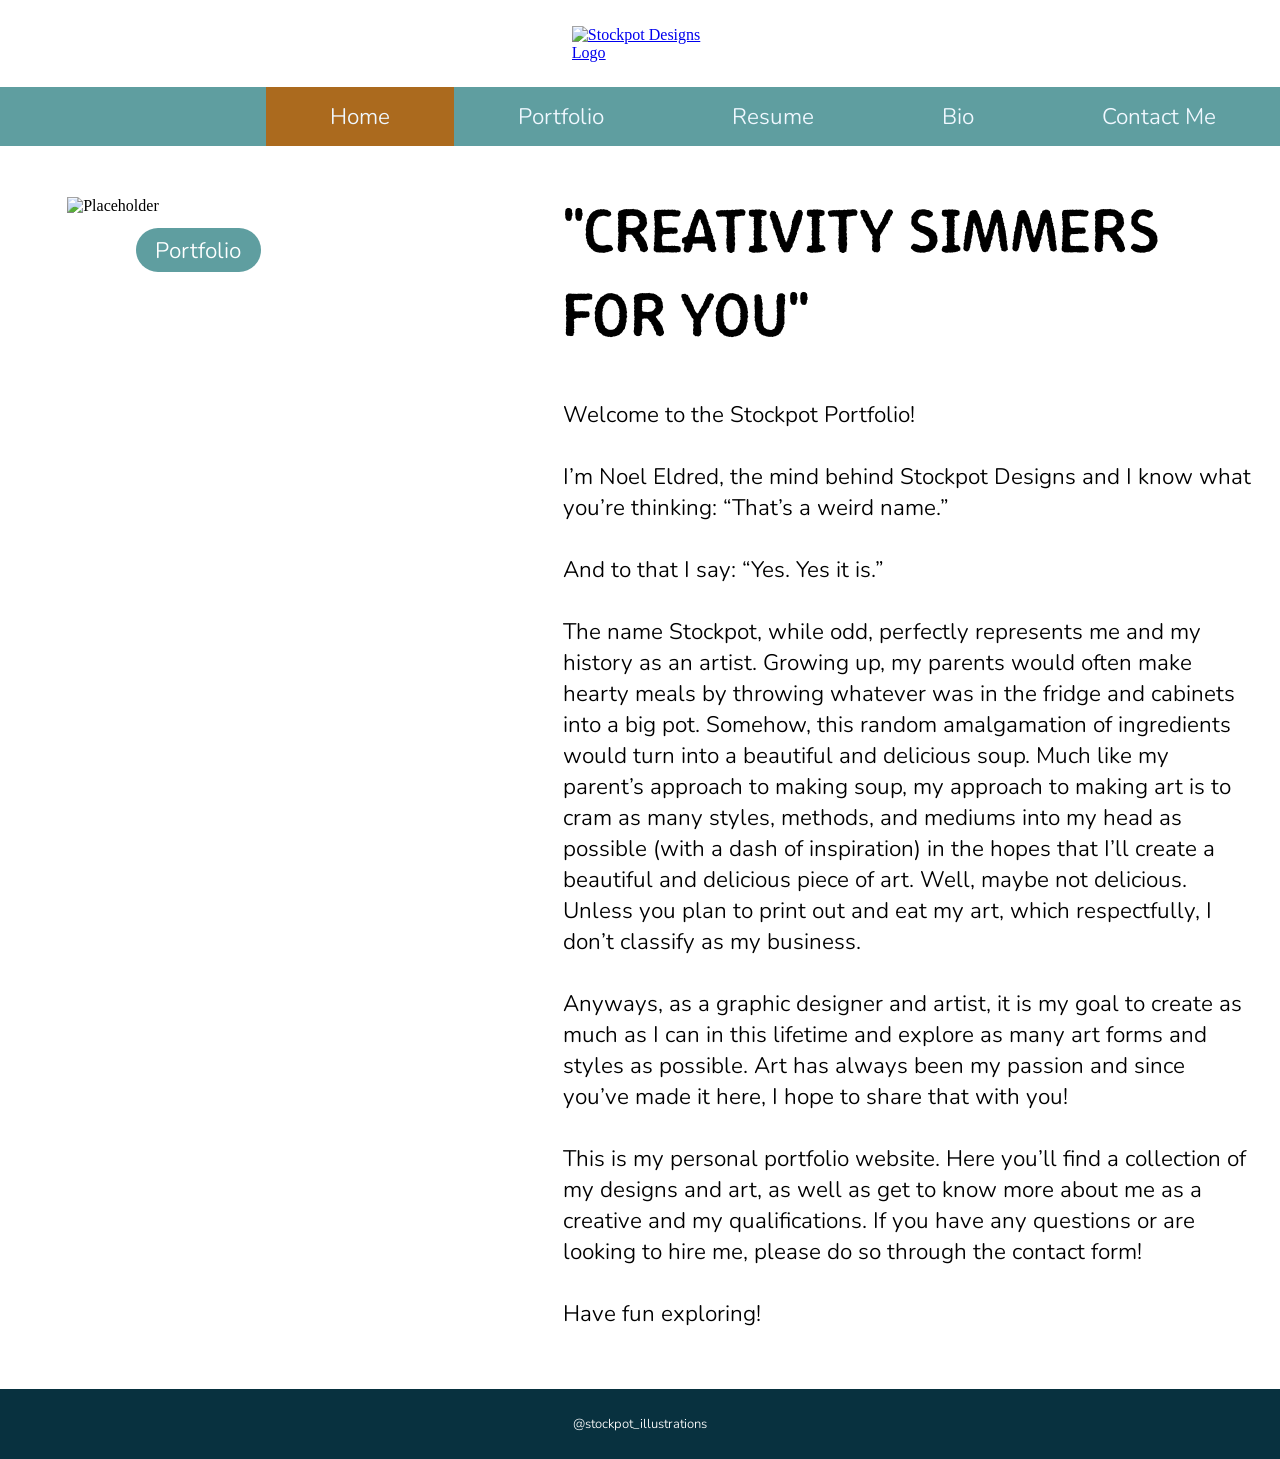
==== index.html @ 68466815 "Add files via upload" ====
<!DOCTYPE html>
<html lang="en">
    <head>
        <meta charset="UTF-8" />
        <title>Homepage</title>
        <link rel="stylesheet" href="styles.css">
        <link rel="preconnect" href="https://fonts.googleapis.com">
<link rel="preconnect" href="https://fonts.gstatic.com" crossorigin>
<link href="https://fonts.googleapis.com/css2?family=Nunito:ital,wght@0,200..1000;1,200..1000&family=Winky+Rough:ital,wght@0,300..900;1,300..900&display=swap" rel="stylesheet">
    </head>
    <body>
        <div class="logo">
            <header><a href="index.html"><img src="Stockpot%20Designs%20Logo-21.png" alt="Stockpot Designs Logo"></a></header></div>
        <nav>
              <ul class="nav">
            <li class="#"> <a href="Contactpage.html">Contact Me</a></li>
            <li class="#"> <a href="Aboutpage.html">Bio</a></li>
            <li class="#"> <a href="Aboutpage.html">Resume</a></li>
            <li class="#"> <a href="#">Portfolio</a></li>
            <li class="active"> <a href="index.html">Home</a></li>
        </ul> 
        </nav>
        <div class="section">
        <h1>"CREATIVITY
        SIMMERS
        FOR YOU"
        </h1>
        <p>
            Welcome to the Stockpot Portfolio!<br>
            <br>
            I’m Noel Eldred, the mind behind Stockpot Designs and I know what you’re thinking: “That’s a weird name.”<br>
            <br>
            And to that I say: “Yes. Yes it is.”<br>
            <br>
            The name Stockpot, while odd, perfectly represents me and my history as an artist. Growing up, my parents would often make hearty meals by throwing whatever was in the fridge and cabinets into a big pot. Somehow, this random amalgamation of ingredients would turn into a beautiful and delicious soup. Much like my parent’s approach to making soup, my approach to making art is to cram as many styles, methods, and mediums into my head as possible (with a dash of inspiration) in the hopes that I’ll create a beautiful and delicious piece of art. Well, maybe not delicious. Unless you plan to print out and eat my art, which respectfully, I don’t classify as my business.<br>
            <br>
            Anyways, as a graphic designer and artist, it is my goal to create as much as I can in this lifetime and explore as many art forms and styles as possible. Art has always been my passion and since you’ve made it here, I hope to share that with you!<br>
            <br>
            This is my personal portfolio website. Here you’ll find a collection of my designs and art, as well as get to know more about me as a creative and my qualifications. If you have any questions or are looking to hire me, please do so through the contact form!<br>
            <br>
            Have fun exploring!
            
            </p></div>
        <div class="aside">
        <img src="Placeholder.jpg" alt="Placeholder">
        <button class="button">Portfolio</button>
        </div>
        <footer>@stockpot_illustrations</footer>
    </body>
</html>
---- styles.css ----
body {
    margin: 0;
    padding: 0;
    
}
p {
    font-family: "Nunito", sans-serif;
  font-optical-sizing: auto;
  font-weight: 350;
  font-style: normal;
    font-size: 2.5vh;
    }
input, textarea {
    font-family: "Nunito", sans-serif;
  font-optical-sizing: auto;
  font-weight: 350;
  font-style: normal;
    font-size: 2.5vh;
}
ul li { 
   font-family: "Nunito", sans-serif;
  font-optical-sizing: auto;
  font-weight: 350;
  font-style: normal;
    font-size: 2.5vh;
 }

h1 {
    
    font-family: "Winky Rough", sans-serif;
    font-size: 7vh;
  font-optical-sizing: auto;
  font-weight: 500;
  font-style: normal;
}
.section{
    
    float:right;
    margin: 0 2%;
    padding-top: 0%;
    padding-bottom:3%;
    max-width: 54%;
    min-width:34%;
}
.aside{
    float:left;
    Margin-top:4%;
    margin-left: 3%;
    margin-right:3%;
    padding-bottom:3%;
    max-width: 35%;
    min-width:25%;
   
}
@media screen and (max-width: 900px) {
    .section{float:none;max-width:80%;align-content: center;margin:auto; padding:auto;} 
  .aside {float: none; max-width:80%;align-content: center;margin:auto; padding:auto;}
}
img{
    width: 82%;
    height:100%;
    object-fit: contain;
    display: block;
  margin-left: auto;
  margin-right: auto;
}
.button{
    padding:2%;
    padding-left: 6%;
    padding-right: 6%;
    border-radius: 40px;
    border-style: none;
    font-family: "Nunito", sans-serif;
  font-optical-sizing: auto;
  font-weight: 350;
  font-style: normal;
    font-size: 2.5vh;
    background-color: cadetblue;
    margin-top: 4%;
    display: block;
  margin-left: auto;
  margin-right: auto;
     color:white;
}
.button:hover{
    transform: scale(1.1);
                background-color: #975b3e;
                transition: all 0.4s;
}
    

h2 { 
font-family: "Winky Rough", sans-serif;
  font-optical-sizing: auto;
  font-weight: 500;
  font-style: normal;
}

h3 { 
font-family: "Winky Rough", sans-serif;
  font-optical-sizing: auto;
  font-weight: 500;
  font-style: normal;
}
header {
    margin:2%;
    
}
.logo{
    display: grid;
    place-items: center;
    
}
ul.nav {
    list-style-type: none;
    margin:0;
    padding:0;
    overflow:hidden;
    background-color: cadetblue;
}
ul.nav li {
    
    float: right;}

ul.nav li a {
    display: block;
    color: aliceblue;
    text-align: center;
    padding: 14px 64px;
    text-decoration: none;
}

ul.nav li a:hover:not(.active) {background-color: #606094}
.active {background-color: #ab6a1e}

@media screen and (max-width: 600px) {
  ul.nav li.right, 
  ul.nav li {float: none;}
}
footer{
    
    width:100%;
    clear: both;
    margin-top: 5%;
                padding-bottom: 2%;
                padding-top: 2%;
                text-align-last: center;
                background-color: #08313f;
                color: white;
               font-family: "Nunito", sans-serif;
  font-optical-sizing: auto;
  font-weight: 350;
  font-style: normal;
                font-size: small
            }
@media screen and (max-width: 600px) {
    footer{padding-bottom:5%; Padding-top:5%;}
  
}

.form{
                display: flex;
                flex-direction: column;
                gap: 10px;
                border: 1px transparent;
                max-width: 900px;
                border-radius: 2em;
                margin-top: 100px;
                margin-left:auto;
                margin-right:auto;
                margin-bottom: auto;
                
                background-color: cadetblue;
            }
@media screen and (max-width: 950px) {
    .form{
        margin-bottom: 15%;
        margin-left:3%;
        margin-right:3%;
    }
}
            input, textarea{
                font-size:large;
                margin: 1px 40px;
                border-radius: 10px;
                border-style: hidden;
                padding: 1%;
            }
            .buttonform{
                margin-bottom: 5%;
    padding:2%;
    padding-left: 6%;
    padding-right: 6%;
    border-radius: 40px;
    border-style: none;
    font-family: "Nunito", sans-serif;
  font-optical-sizing: auto;
  font-weight: 350;
  font-style: normal;
    font-size: 2.5vh;
    background-color: #ddaa92;
    margin-top: 4%;
    display: block;
  margin-left: auto;
  margin-right: auto;
    color:white;
}
.buttonform:hover{
    transform: scale(1.1);
                background-color: #975b3e;
                transition: all 0.4s;
}
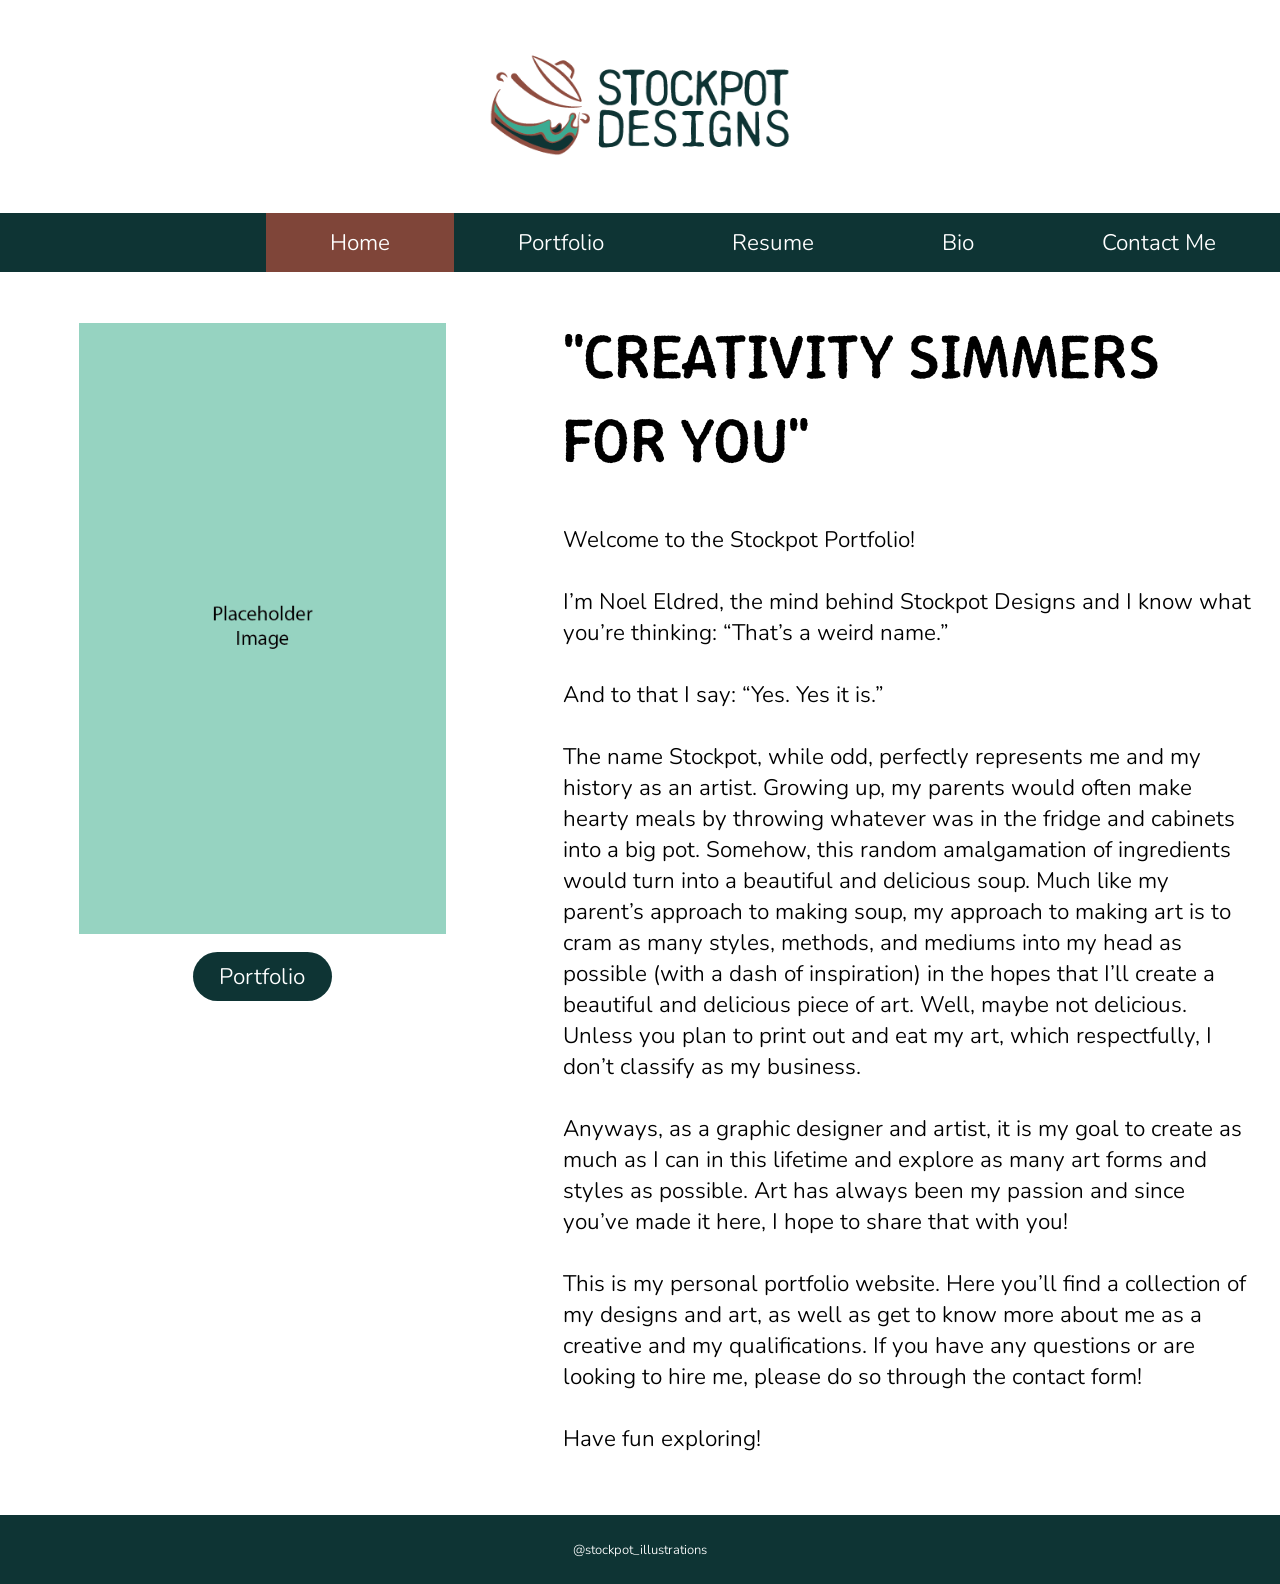
==== commit f4a4f089: "3-26 index.html" ====
--- a/index.html
+++ b/index.html
@@ -15,7 +15,7 @@
               <ul class="nav">
             <li class="#"> <a href="Contactpage.html">Contact Me</a></li>
             <li class="#"> <a href="Aboutpage.html">Bio</a></li>
-            <li class="#"> <a href="Aboutpage.html">Resume</a></li>
+            <li class="#"> <a href="#">Resume</a></li>
             <li class="#"> <a href="#">Portfolio</a></li>
             <li class="active"> <a href="index.html">Home</a></li>
         </ul> 
--- a/styles.css
+++ b/styles.css
@@ -75,7 +75,7 @@
   font-weight: 350;
   font-style: normal;
     font-size: 2.5vh;
-    background-color: cadetblue;
+    background-color: #0E3434;
     margin-top: 4%;
     display: block;
   margin-left: auto;
@@ -84,7 +84,7 @@
 }
 .button:hover{
     transform: scale(1.1);
-                background-color: #975b3e;
+                background-color: #7F4539;
                 transition: all 0.4s;
 }
     
@@ -116,7 +116,7 @@
     margin:0;
     padding:0;
     overflow:hidden;
-    background-color: cadetblue;
+    background-color: #0E3434;
 }
 ul.nav li {
     
@@ -124,14 +124,14 @@
 
 ul.nav li a {
     display: block;
-    color: aliceblue;
+    color: white;
     text-align: center;
     padding: 14px 64px;
     text-decoration: none;
 }
 
-ul.nav li a:hover:not(.active) {background-color: #606094}
-.active {background-color: #ab6a1e}
+ul.nav li a:hover:not(.active) {background-color: #185D5D}
+.active {background-color: #7F4539}
 
 @media screen and (max-width: 600px) {
   ul.nav li.right, 
@@ -145,7 +145,7 @@
                 padding-bottom: 2%;
                 padding-top: 2%;
                 text-align-last: center;
-                background-color: #08313f;
+                background-color: #0E3434;
                 color: white;
                font-family: "Nunito", sans-serif;
   font-optical-sizing: auto;
@@ -209,4 +209,4 @@
     transform: scale(1.1);
                 background-color: #975b3e;
                 transition: all 0.4s;
-}+}
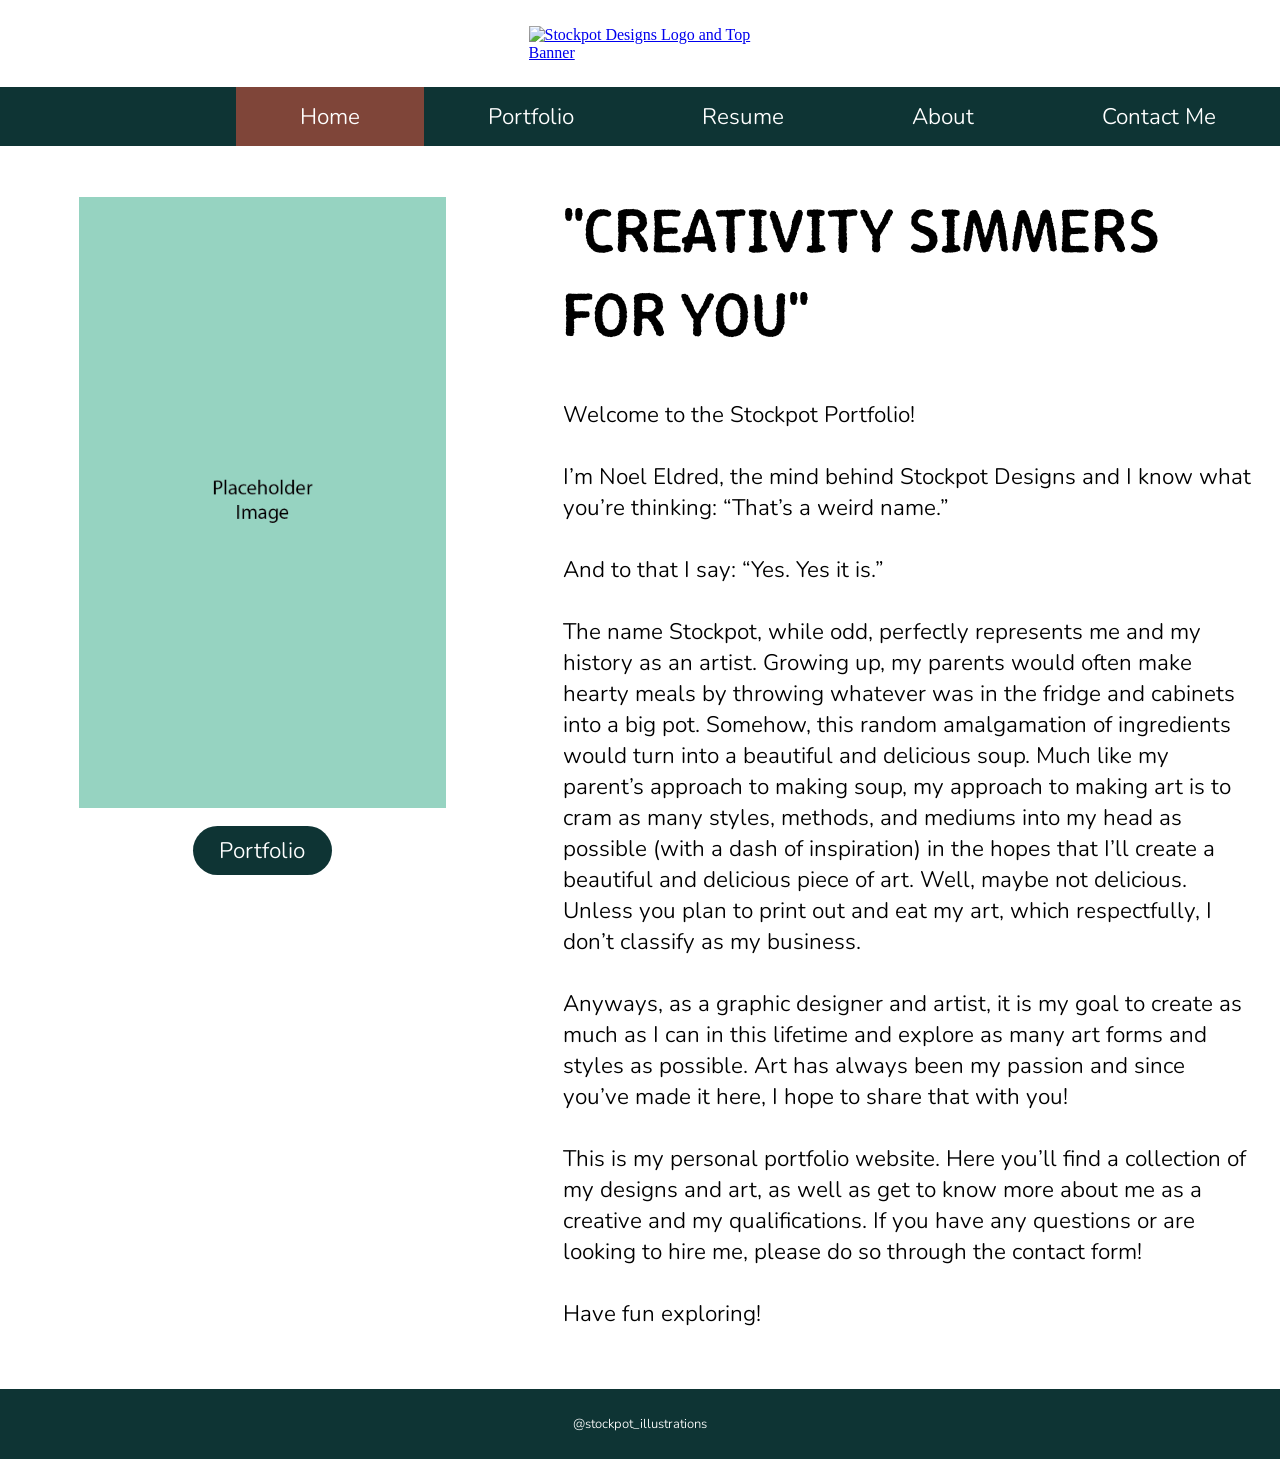
==== commit 74dbb0ff: "4-19 index.html" ====
--- a/index.html
+++ b/index.html
@@ -10,11 +10,11 @@
     </head>
     <body>
         <div class="logo">
-            <header><a href="index.html"><img src="Stockpot%20Designs%20Logo-21.png" alt="Stockpot Designs Logo"></a></header></div>
+            <header><a href="index.html"><img src="Stockpot Web Banner.png" alt="Stockpot Designs Logo and Top Banner"></a></header></div>
         <nav>
               <ul class="nav">
             <li class="#"> <a href="Contactpage.html">Contact Me</a></li>
-            <li class="#"> <a href="Aboutpage.html">Bio</a></li>
+            <li class="#"> <a href="Aboutpage.html">About</a></li>
             <li class="#"> <a href="#">Resume</a></li>
             <li class="#"> <a href="#">Portfolio</a></li>
             <li class="active"> <a href="index.html">Home</a></li>
--- a/styles.css
+++ b/styles.css
@@ -170,7 +170,7 @@
                 margin-right:auto;
                 margin-bottom: auto;
                 
-                background-color: cadetblue;
+                background-color: #185D5D;
             }
 @media screen and (max-width: 950px) {
     .form{
@@ -178,6 +178,16 @@
         margin-left:3%;
         margin-right:3%;
     }
+}
+label{
+     font-family: "Nunito", sans-serif;
+  font-optical-sizing: auto;
+  font-weight: 550;
+  font-style: normal;
+    font-size: 2vh;
+    color: white;
+    text-align: center;
+    
 }
             input, textarea{
                 font-size:large;
@@ -198,15 +208,15 @@
   font-weight: 350;
   font-style: normal;
     font-size: 2.5vh;
-    background-color: #ddaa92;
+    background-color: white;
     margin-top: 4%;
     display: block;
   margin-left: auto;
   margin-right: auto;
-    color:white;
+    color:#0E3434;
 }
 .buttonform:hover{
     transform: scale(1.1);
-                background-color: #975b3e;
+                background-color: #efbdb1;
                 transition: all 0.4s;
 }
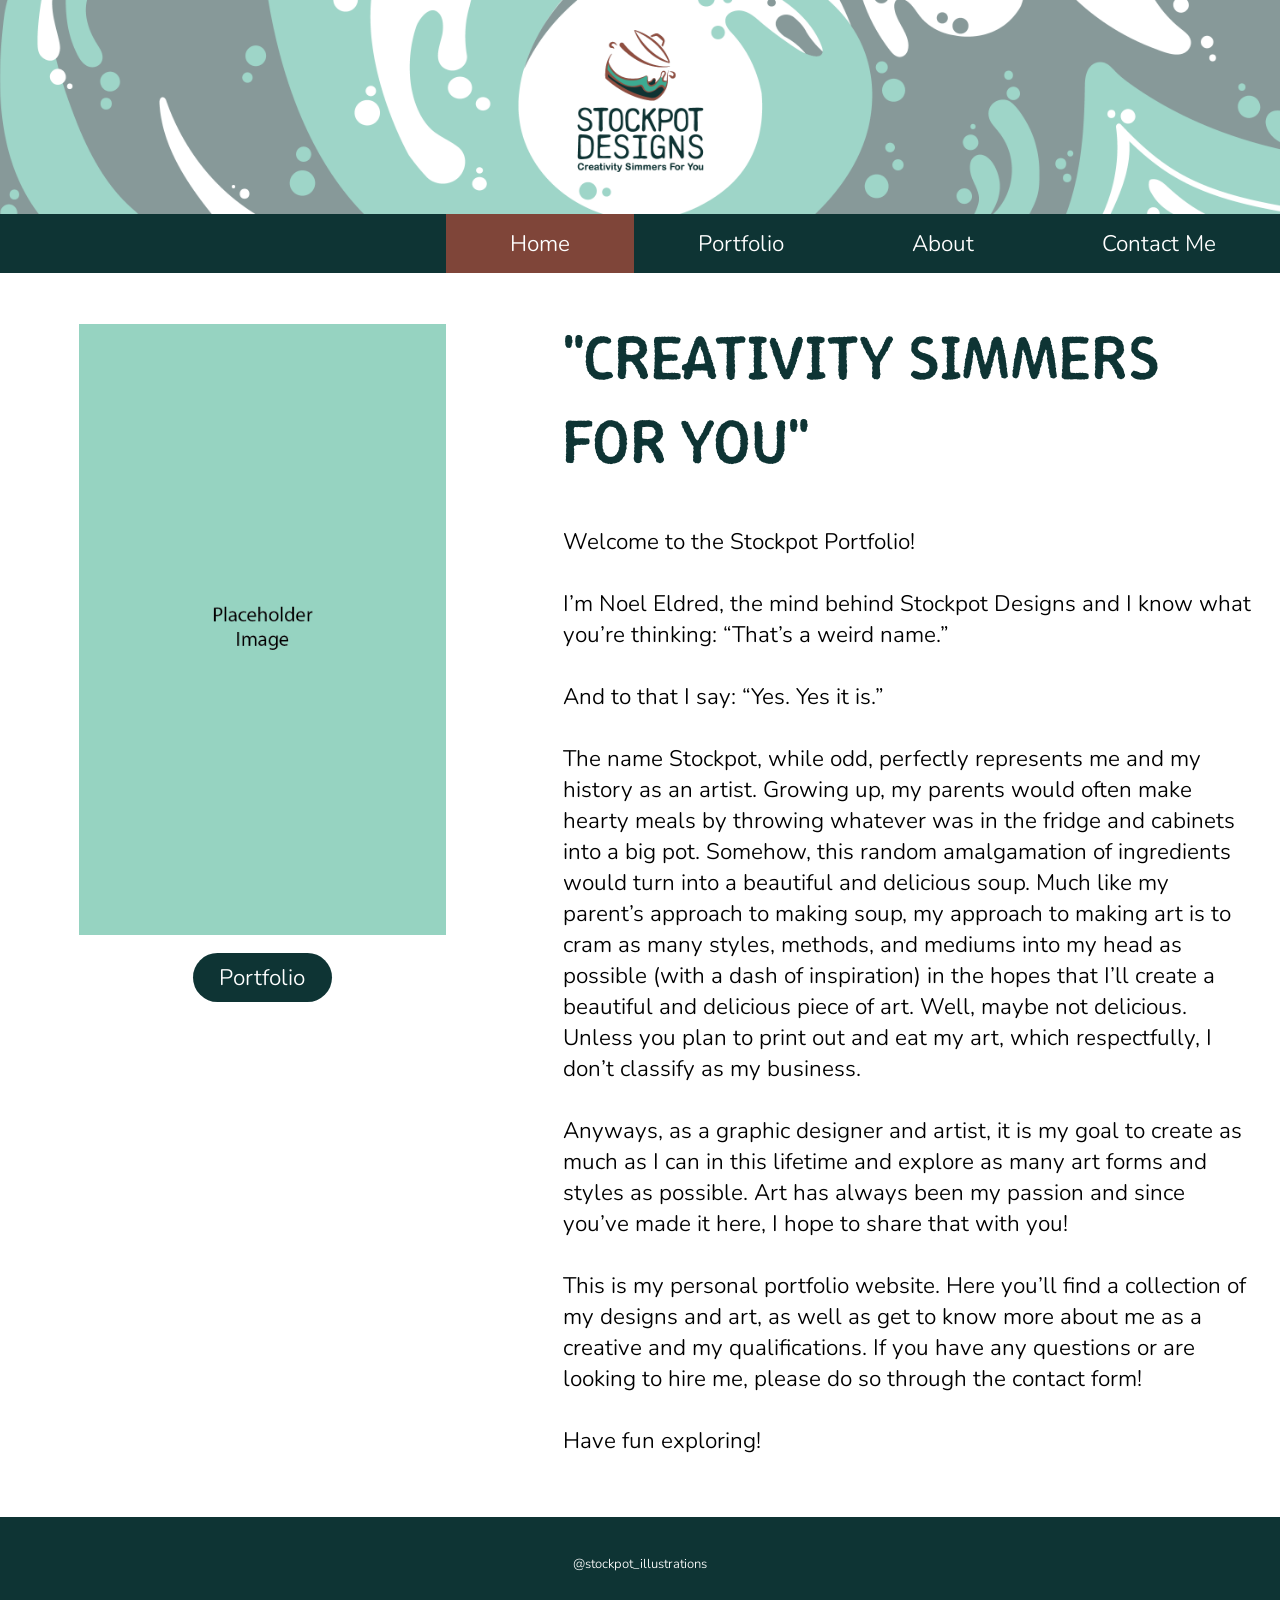
==== commit 8df8cdac: "4-23 index.html" ====
--- a/index.html
+++ b/index.html
@@ -15,8 +15,13 @@
               <ul class="nav">
             <li class="#"> <a href="Contactpage.html">Contact Me</a></li>
             <li class="#"> <a href="Aboutpage.html">About</a></li>
-            <li class="#"> <a href="#">Resume</a></li>
-            <li class="#"> <a href="#">Portfolio</a></li>
+            <li class="dropdown">
+    <a href="javascript:void(0)" class="dropbtn">Portfolio</a>
+    <div class="dropdown-content">
+      <a href="Projectportpage.html">Projects</a>
+      <a href="Logoportpage.html">Logo Collection</a>
+    </div>
+  </li>
             <li class="active"> <a href="index.html">Home</a></li>
         </ul> 
         </nav>
@@ -43,7 +48,7 @@
             </p></div>
         <div class="aside">
         <img src="Placeholder.jpg" alt="Placeholder">
-        <button class="button">Portfolio</button>
+            <div class="no-underline"><a href="Projectportpage.html"><button class="button">Portfolio</button></a></div>
         </div>
         <footer>@stockpot_illustrations</footer>
     </body>
--- a/styles.css
+++ b/styles.css
@@ -1,7 +1,7 @@
 body {
     margin: 0;
     padding: 0;
-    
+    overflow-x: hidden;
 }
 p {
     font-family: "Nunito", sans-serif;
@@ -26,7 +26,7 @@
  }
 
 h1 {
-    
+    color: #0E3434;
     font-family: "Winky Rough", sans-serif;
     font-size: 7vh;
   font-optical-sizing: auto;
@@ -49,13 +49,77 @@
     margin-right:3%;
     padding-bottom:3%;
     max-width: 35%;
-    min-width:25%;
-   
-}
-@media screen and (max-width: 900px) {
-    .section{float:none;max-width:80%;align-content: center;margin:auto; padding:auto;} 
-  .aside {float: none; max-width:80%;align-content: center;margin:auto; padding:auto;}
-}
+    min-width:25%; 
+}
+.aboutsection{
+    float:left;
+    margin: 0 2%;
+    padding-top: 0%;
+    padding-bottom:3%;
+    max-width: 54%;
+    min-width:34%;
+}
+
+.portfolio{
+    margin: auto;
+    margin-top: 5%;
+    margin-bottom: 5%;
+    padding: 4% 10% 6% 10%;
+    max-width: 54%;
+    min-width:34%;
+    position: relative;
+    border:solid;
+    border-color:#7F4539;
+    border-radius: 40px;
+    text-align: center;
+}
+
+
+
+
+@media screen and (max-width: 1100px) {
+    .section{float:none;max-width:80%;align-content: center;margin:auto; padding:auto;}
+    .aboutsection{float:none;max-width:80%;align-content: center;margin:auto; padding:auto;}
+  .aside {float: none; max-width:80%;align-content: center;margin:auto; padding:auto;}   
+}
+
+.Portimgleft{
+    
+    float:left;
+    width: 60%;
+    margin-top: 5%;
+    margin-bottom: 5%;
+}
+
+.Portimgright{
+  float:right;
+    width: 60%;
+    margin-top: 5%;
+    margin-bottom: 5%;  
+}
+
+.portinforight{
+    float:right;
+    width: 35%;
+    margin-top: 5%;
+    margin-bottom: 5%;
+    margin-right: 5%;
+}
+.portinfoleft{
+    float:left;
+    width: 35%;
+    margin-top: 5%;
+    margin-bottom: 5%;
+    margin-left: 5%;
+}
+@media screen and (max-width: 1000px) {
+    .Portimgleft{float:none; margin:auto;width:90%;}
+    .Portimgright{float:none;margin:auto;width:90%;}
+    .portinforight{float:none;margin:auto;width:80%;margin-bottom: 20%}
+    .portinfoleft{float:none;margin:auto;width:80%;margin-bottom: 20%}
+    
+}
+
 img{
     width: 82%;
     height:100%;
@@ -88,12 +152,16 @@
                 transition: all 0.4s;
 }
     
+.no-underline a{text-decoration: none;}
 
 h2 { 
 font-family: "Winky Rough", sans-serif;
   font-optical-sizing: auto;
   font-weight: 500;
   font-style: normal;
+    
+    font-size: 4vh;  
+    color: #215A5F;
 }
 
 h3 { 
@@ -103,8 +171,12 @@
   font-style: normal;
 }
 header {
-    margin:2%;
-    
+    width:150%;
+    display: block;
+    height: auto;
+}
+@media screen and (max-width: 900px){
+    header{width:300%;}
 }
 .logo{
     display: grid;
@@ -122,7 +194,7 @@
     
     float: right;}
 
-ul.nav li a {
+ul.nav li a, .dropbtn {
     display: block;
     color: white;
     text-align: center;
@@ -130,20 +202,46 @@
     text-decoration: none;
 }
 
-ul.nav li a:hover:not(.active) {background-color: #185D5D}
+
+
+.dropdown-content {
+  display: none;
+  position:absolute;
+  background-color: #4f8a8a;
+  width: 229.5px;
+  box-shadow: 1px 8px 16px 1px rgba(0, 0, 0, 0.33);
+  z-index: 1;
+}
+
+.dropdown-content a {
+  color: black;
+  padding: 12px 16px;
+  text-decoration: none;
+  
+  text-align: left;
+}
+
+.dropdown-content a:hover {background-color: #215A5F;}
+
+.dropdown:hover .dropdown-content {
+  display: block;
+} 
+
+ul.nav li a:hover, .dropdown:hover .dropbtn:not(.active) {background-color: #185D5D}
 .active {background-color: #7F4539}
 
 @media screen and (max-width: 600px) {
   ul.nav li.right, 
-  ul.nav li {float: none;}
+  ul.nav li, .dropdown {float: none;}
+    .dropdown-content {width: 100%;}
 }
 footer{
     
     width:100%;
     clear: both;
     margin-top: 5%;
-                padding-bottom: 2%;
-                padding-top: 2%;
+                padding-bottom: 3%;
+                padding-top: 3%;
                 text-align-last: center;
                 background-color: #0E3434;
                 color: white;
@@ -153,12 +251,9 @@
   font-style: normal;
                 font-size: small
             }
-@media screen and (max-width: 600px) {
-    footer{padding-bottom:5%; Padding-top:5%;}
-  
-}
-
-.form{
+
+
+form{
                 display: flex;
                 flex-direction: column;
                 gap: 10px;
@@ -173,7 +268,7 @@
                 background-color: #185D5D;
             }
 @media screen and (max-width: 950px) {
-    .form{
+    form{
         margin-bottom: 15%;
         margin-left:3%;
         margin-right:3%;
@@ -220,3 +315,102 @@
                 background-color: #efbdb1;
                 transition: all 0.4s;
 }
+
+table{
+    clear: left;
+    margin-top: 8vh;
+    margin-bottom:8vh;
+    margin-left: auto;
+    margin-right:auto;
+    border-collapse: collapse;
+}
+tr{
+    text-align: center;
+}
+tr:nth-child(even) {background-color: #fff3f0;}
+th{
+   width:225px;
+    background-color: #7F4539;
+    color: white;
+    font-family: "Nunito", sans-serif;
+  font-optical-sizing: auto;
+  font-weight: 350;
+  font-style: normal;
+    font-size: 2vh;
+}
+td{
+  font-family: "Nunito", sans-serif;
+  font-optical-sizing: auto;
+  font-weight: 350;
+  font-style: normal;
+    font-size: 1.8vh;  
+}
+th,td{
+    padding-top:10px;
+    padding-bottom: 10px;
+    padding-right:5px;
+    padding-left:5px;
+}
+caption{ 
+font-family: "Winky Rough", sans-serif;
+  font-optical-sizing: auto;
+  font-weight: 500;
+  font-style: normal;
+    text-align:center;
+    font-size: 4vh;  
+    color: #215A5F;
+    padding-bottom: 2vh;
+}
+
+
+
+.gallery {
+  border:none;
+padding-top: 25px
+}
+
+.gallery:hover {
+  background-color:rgba(205, 241, 241, 0.39);
+transition: 0.5s;
+}
+
+
+.gallery img {
+  width: 90%;
+  height: auto;
+}
+
+.desc {
+  padding: 15px;
+  text-align: center;
+font-family: "Nunito", sans-serif;
+  font-optical-sizing: auto;
+  font-weight: 550;
+  font-style: normal;
+margin-bottom: 15%;
+}
+
+* {
+  box-sizing: border-box;
+}
+
+.logogrid {
+  padding: 0 6px;
+  float: left;
+
+  width: 32.99999%;
+}
+
+@media only screen and (max-width: 1200px) {
+  .logogrid {
+    width: 50%;
+    margin: 6px 0;
+  }
+.portfolio{padding: 2% 2% 2% 2%; margin-bottom: 15%; margin-top: 10%; max-width:90%}
+}
+
+@media only screen and (max-width: 700px) {
+  .logogrid {
+    width: 100%;
+  }
+}
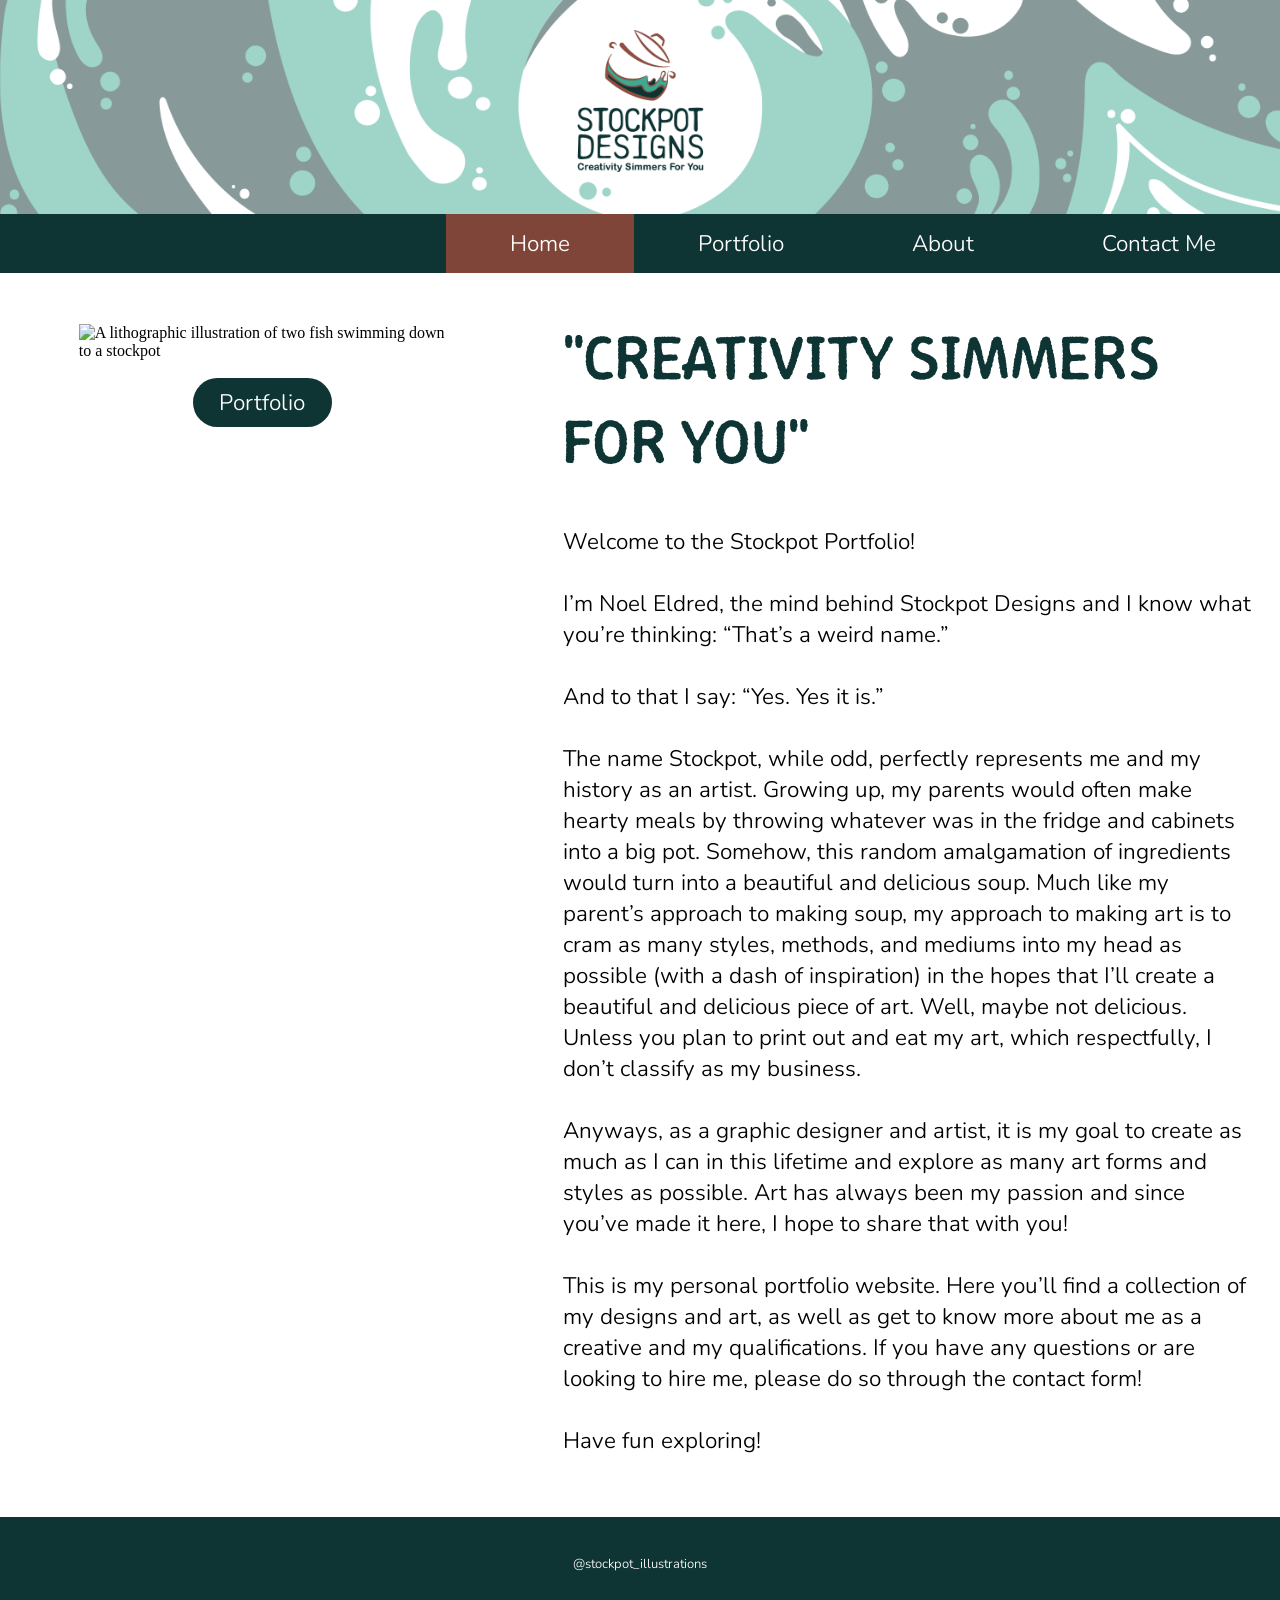
==== commit aa2ed8dd: "5/3 index.html" ====
--- a/index.html
+++ b/index.html
@@ -1,8 +1,13 @@
 <!DOCTYPE html>
 <html lang="en">
     <head>
-        <meta charset="UTF-8" />
+        <meta charset="UTF-8">
+        <meta name="description" content="At Stockpot Designs, Creativity Simmers for you. This is a graphic design portfolio site where you can view designs from Noel Eldred and contact her for further inquiries.">
+        <meta name="keywords" content="Graphic Design, Portfolio, Stockpot Designs, Design, Art">
+        <meta name="author" content="Noel Eldred">
+        <meta name=viewport content="width=device-width, initial-scale=1">
         <title>Homepage</title>
+        <link rel="icon" type="image/x-icon" href="Stockpot%20Favicon.png">
         <link rel="stylesheet" href="styles.css">
         <link rel="preconnect" href="https://fonts.googleapis.com">
 <link rel="preconnect" href="https://fonts.gstatic.com" crossorigin>
@@ -47,7 +52,7 @@
             
             </p></div>
         <div class="aside">
-        <img src="Placeholder.jpg" alt="Placeholder">
+        <img src="Homepage%20Deco%20Image-01.jpg" alt="A lithographic illustration of two fish swimming down to a stockpot">
             <div class="no-underline"><a href="Projectportpage.html"><button class="button">Portfolio</button></a></div>
         </div>
         <footer>@stockpot_illustrations</footer>
--- a/styles.css
+++ b/styles.css
@@ -78,9 +78,9 @@
 
 
 @media screen and (max-width: 1100px) {
-    .section{float:none;max-width:80%;align-content: center;margin:auto; padding:auto;}
-    .aboutsection{float:none;max-width:80%;align-content: center;margin:auto; padding:auto;}
-  .aside {float: none; max-width:80%;align-content: center;margin:auto; padding:auto;}   
+    .section{float:none;max-width:80%;align-content: center;margin:auto; padding:auto;overflow:hidden;}
+    .aboutsection{float:none;max-width:80%;align-content: center;margin:auto; padding:auto;overflow:hidden;}
+  .aside {float: none; max-width:80%;align-content: center;margin:auto; padding:auto;overflow:hidden;}   
 }
 
 .Portimgleft{
@@ -113,10 +113,10 @@
     margin-left: 5%;
 }
 @media screen and (max-width: 1000px) {
-    .Portimgleft{float:none; margin:auto;width:90%;}
-    .Portimgright{float:none;margin:auto;width:90%;}
-    .portinforight{float:none;margin:auto;width:80%;margin-bottom: 20%}
-    .portinfoleft{float:none;margin:auto;width:80%;margin-bottom: 20%}
+    .Portimgleft{float:none; margin:auto;width:90%;overflow:hidden;}
+    .Portimgright{float:none;margin:auto;width:90%;overflow:hidden;}
+    .portinforight{float:none;margin:auto;width:80%;margin-bottom: 20%;overflow:hidden;}
+    .portinfoleft{float:none;margin:auto;width:80%;margin-bottom: 20%;overflow:hidden;}
     
 }
 
@@ -175,8 +175,9 @@
     display: block;
     height: auto;
 }
-@media screen and (max-width: 900px){
-    header{width:300%;}
+@media screen and (max-width: 600px){
+    header{width:500%;overflow:hidden;}
+  
 }
 .logo{
     display: grid;
@@ -232,8 +233,8 @@
 
 @media screen and (max-width: 600px) {
   ul.nav li.right, 
-  ul.nav li, .dropdown {float: none;}
-    .dropdown-content {width: 100%;}
+  ul.nav li, .dropdown {float: none;overflow:hidden;}
+    .dropdown-content {width: 100%;overflow:hidden;}
 }
 footer{
     
@@ -405,8 +406,9 @@
   .logogrid {
     width: 50%;
     margin: 6px 0;
+    overflow:hidden;
   }
-.portfolio{padding: 2% 2% 2% 2%; margin-bottom: 15%; margin-top: 10%; max-width:90%}
+.portfolio{padding: 2% 2% 2% 2%; margin-bottom: 15%; margin-top: 10%; max-width:90%;overflow:hidden;}
 }
 
 @media only screen and (max-width: 700px) {
